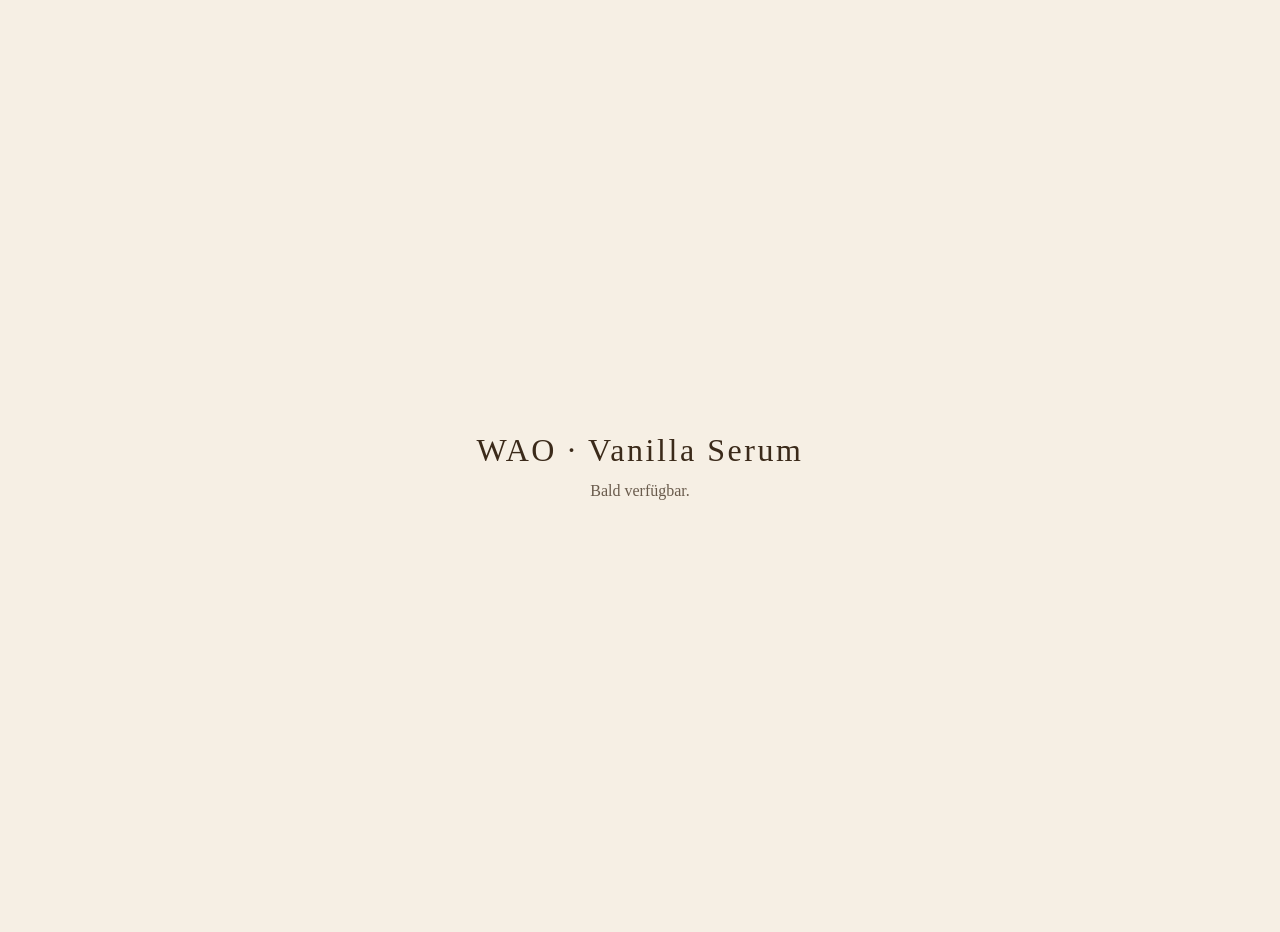
==== public/index.html @ dfeb5ae1 "Add Workers static assets config and placeholder page Co-Authored-By: Claude Opus 5.5 <noreply@anthr" ====
<!doctype html>
<html lang="de">
<head>
<meta charset="utf-8">
<meta name="viewport" content="width=device-width, initial-scale=1">
<title>WAO Vanilla Serum</title>
<style>
  body{margin:0;min-height:100vh;display:grid;place-items:center;background:#f6efe4;color:#3b2a1a;font-family:Georgia,serif;text-align:center;padding:16px}
  h1{font-weight:400;letter-spacing:.08em;margin:0 0 .4em}
  p{margin:0;opacity:.75}
</style>
</head>
<body>
  <main>
    <h1>WAO · Vanilla Serum</h1>
    <p>Bald verfügbar.</p>
  </main>
</body>
</html>
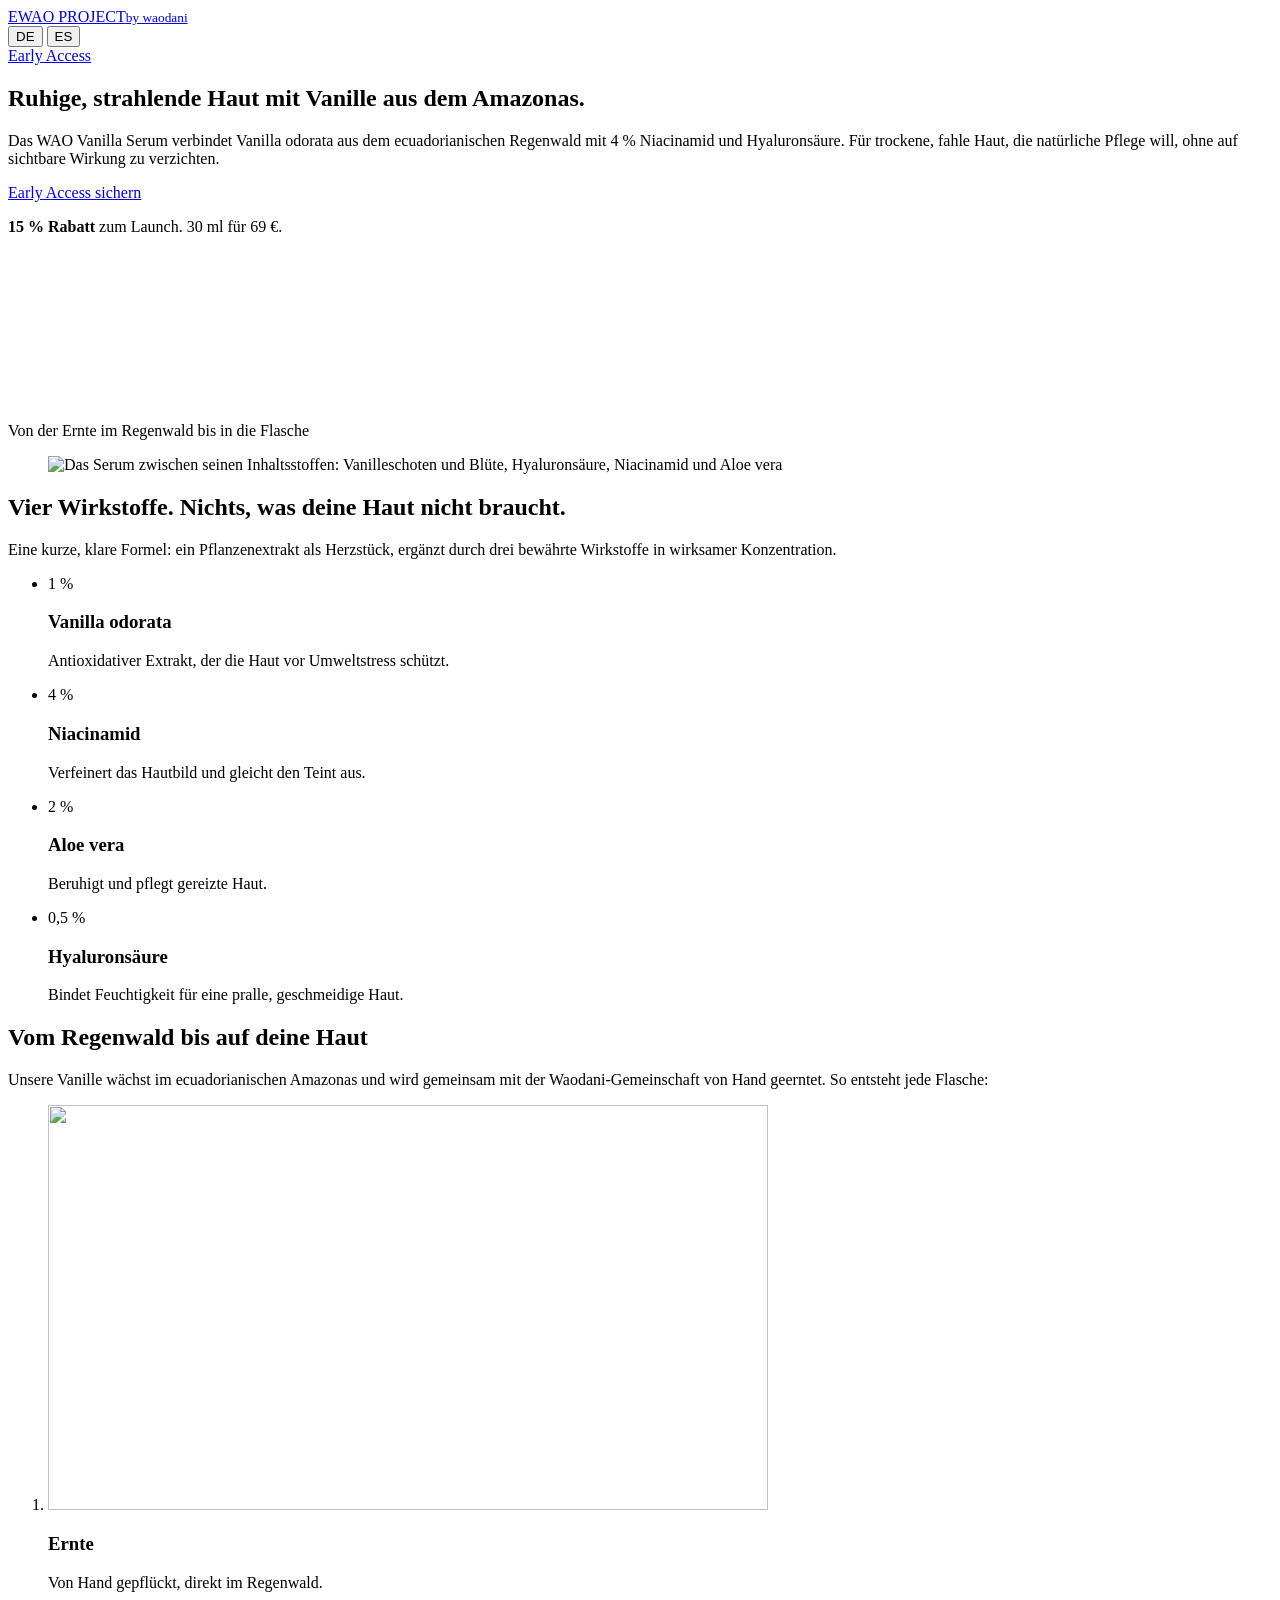
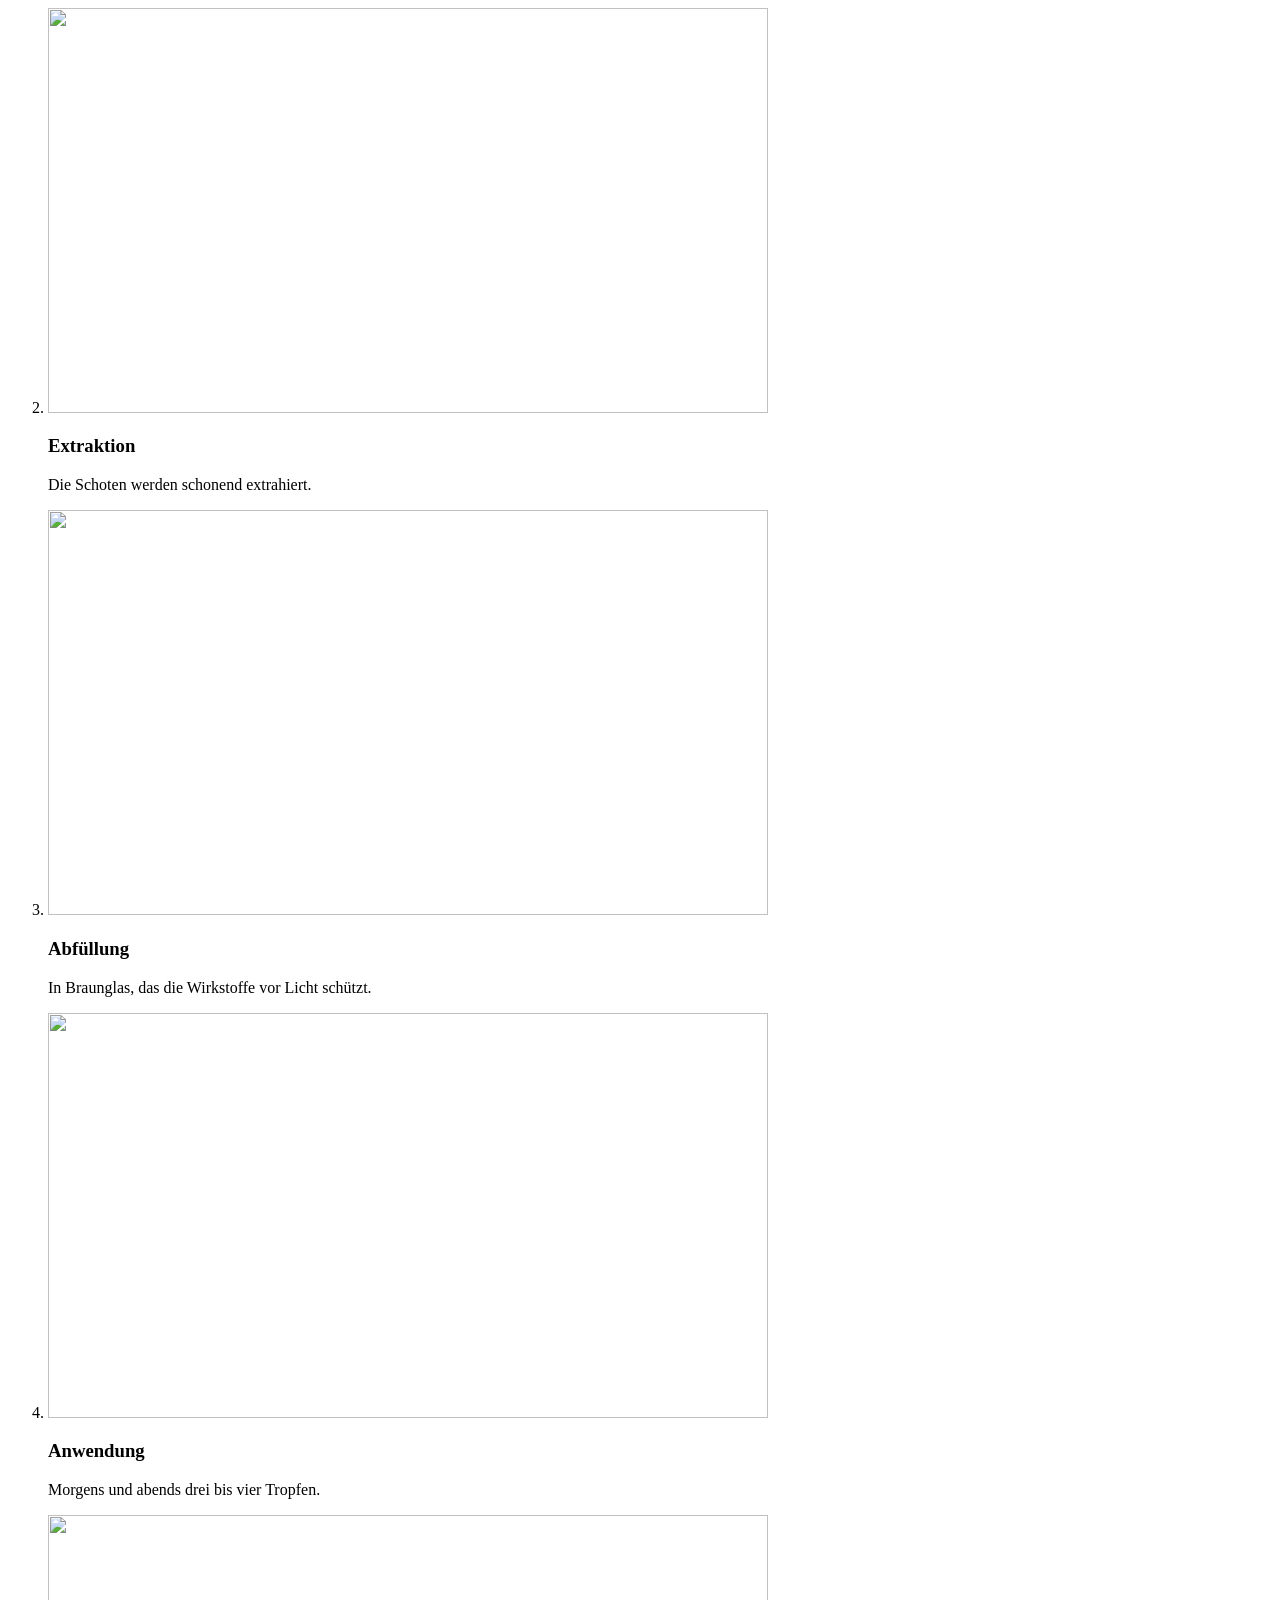
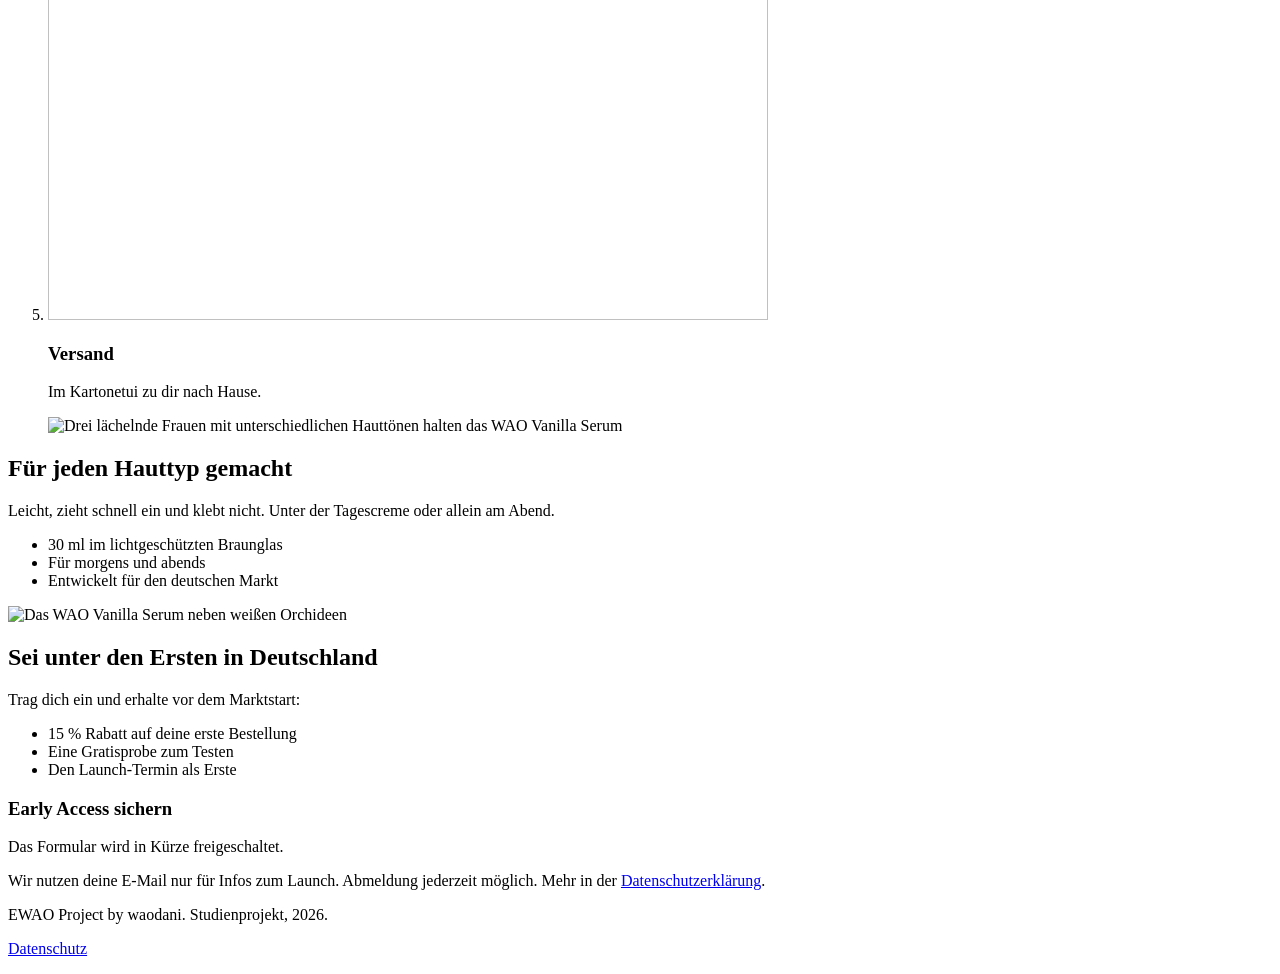
==== commit 40e24298: "Build WAO Vanilla landing page (DE/ES), consent mode, tracking events, thank-you and privacy pages C" ====
--- a/public/index.html
+++ b/public/index.html
@@ -3,17 +3,145 @@
 <head>
 <meta charset="utf-8">
 <meta name="viewport" content="width=device-width, initial-scale=1">
-<title>WAO Vanilla Serum</title>
-<style>
-  body{margin:0;min-height:100vh;display:grid;place-items:center;background:#f6efe4;color:#3b2a1a;font-family:Georgia,serif;text-align:center;padding:16px}
-  h1{font-weight:400;letter-spacing:.08em;margin:0 0 .4em}
-  p{margin:0;opacity:.75}
-</style>
+<script src="/assets/tracking.js"></script>
+<title>WAO Vanilla Serum – EWAO Project</title>
+<meta name="description" content="Gesichtsserum mit Vanilla odorata aus dem ecuadorianischen Amazonas, 4 % Niacinamid, Aloe vera und Hyaluronsäure. Jetzt Early Access mit 15 % Launch-Rabatt sichern.">
+<meta property="og:title" content="WAO Vanilla Serum – EWAO Project">
+<meta property="og:description" content="Ruhige, strahlende Haut mit Vanille aus dem Amazonas.">
+<meta property="og:image" content="https://wao-vanilla-landing.pages.dev/assets/produkt-orchidee-1243.webp">
+<meta property="og:type" content="product">
+<meta name="theme-color" content="#2a1b13">
+<link rel="preconnect" href="https://fonts.googleapis.com">
+<link rel="preconnect" href="https://fonts.gstatic.com" crossorigin>
+<link href="https://fonts.googleapis.com/css2?family=Antonio:wght@300;500&family=Literata:ital,opsz,wght@0,7..72,400;0,7..72,600;1,7..72,400&display=swap" rel="stylesheet">
+<link rel="stylesheet" href="/assets/styles.css">
 </head>
 <body>
-  <main>
-    <h1>WAO · Vanilla Serum</h1>
-    <p>Bald verfügbar.</p>
-  </main>
+
+<header class="site-header">
+  <div class="wrap">
+    <a class="brand" href="/">EWAO PROJECT<small>by waodani</small></a>
+    <div class="header-actions">
+      <div class="lang" role="group" aria-label="Sprache / Idioma">
+        <button type="button" data-lang="de" aria-pressed="true">DE</button>
+        <button type="button" data-lang="es" aria-pressed="false">ES</button>
+      </div>
+      <a class="btn btn--small" href="#early-access" data-cta="header" data-i18n="cta_short">Early Access</a>
+    </div>
+  </div>
+</header>
+
+<main>
+  <section class="hero">
+    <div class="wrap">
+      <div>
+        <h1 data-i18n="hero_title">Ruhige, strahlende Haut mit Vanille aus dem Amazonas.</h1>
+        <p class="hero-lede" data-i18n="hero_lede">Das WAO Vanilla Serum verbindet Vanilla odorata aus dem ecuadorianischen Regenwald mit 4 % Niacinamid und Hyaluronsäure. Für trockene, fahle Haut, die natürliche Pflege will, ohne auf sichtbare Wirkung zu verzichten.</p>
+        <div class="hero-cta">
+          <a class="btn" href="#early-access" data-cta="hero" data-i18n="cta">Early Access sichern</a>
+          <p class="hero-offer" data-i18n-html="hero_offer"><strong>15 % Rabatt</strong> zum Launch. 30 ml für 69 €.</p>
+        </div>
+      </div>
+      <div>
+        <div class="arch">
+          <video autoplay muted loop playsinline preload="metadata" poster="/assets/herkunft-poster.jpg" aria-label="Von der Vanille-Ernte im Regenwald bis zum fertigen Serum">
+            <source src="/assets/herkunft.mp4" type="video/mp4">
+          </video>
+        </div>
+        <p class="arch-caption" data-i18n="hero_caption">Von der Ernte im Regenwald bis in die Flasche</p>
+      </div>
+    </div>
+  </section>
+
+  <section class="formula" id="formel">
+    <div class="wrap">
+      <figure>
+        <img src="/assets/inhaltsstoffe-1264.webp" srcset="/assets/inhaltsstoffe-800.webp 800w, /assets/inhaltsstoffe-1264.webp 1264w" sizes="(max-width: 960px) 100vw, 640px" width="1264" height="832" loading="lazy" alt="Das Serum zwischen seinen Inhaltsstoffen: Vanilleschoten und Blüte, Hyaluronsäure, Niacinamid und Aloe vera">
+      </figure>
+      <div>
+        <h2 data-i18n="formula_title">Vier Wirkstoffe. Nichts, was deine Haut nicht braucht.</h2>
+        <p class="intro" data-i18n="formula_intro">Eine kurze, klare Formel: ein Pflanzenextrakt als Herzstück, ergänzt durch drei bewährte Wirkstoffe in wirksamer Konzentration.</p>
+        <ul class="actives">
+          <li><span class="pct">1 %</span><div><h3>Vanilla odorata</h3><p data-i18n="a1">Antioxidativer Extrakt, der die Haut vor Umweltstress schützt.</p></div></li>
+          <li><span class="pct">4 %</span><div><h3 data-i18n="a2_name">Niacinamid</h3><p data-i18n="a2">Verfeinert das Hautbild und gleicht den Teint aus.</p></div></li>
+          <li><span class="pct">2 %</span><div><h3 data-i18n="a3_name">Aloe vera</h3><p data-i18n="a3">Beruhigt und pflegt gereizte Haut.</p></div></li>
+          <li><span class="pct">0,5 %</span><div><h3 data-i18n="a4_name">Hyaluronsäure</h3><p data-i18n="a4">Bindet Feuchtigkeit für eine pralle, geschmeidige Haut.</p></div></li>
+        </ul>
+      </div>
+    </div>
+  </section>
+
+  <section class="origin" id="herkunft">
+    <div class="wrap">
+      <div class="origin-head">
+        <h2 data-i18n="origin_title">Vom Regenwald bis auf deine Haut</h2>
+        <p data-i18n="origin_intro">Unsere Vanille wächst im ecuadorianischen Amazonas und wird gemeinsam mit der Waodani-Gemeinschaft von Hand geerntet. So entsteht jede Flasche:</p>
+      </div>
+      <ol class="steps">
+        <li><img src="/assets/schritt-1.webp" width="720" height="405" loading="lazy" alt="" ><h3 data-i18n="s1_t">Ernte</h3><p data-i18n="s1">Von Hand gepflückt, direkt im Regenwald.</p></li>
+        <li><img src="/assets/schritt-2.webp" width="720" height="405" loading="lazy" alt=""><h3 data-i18n="s2_t">Extraktion</h3><p data-i18n="s2">Die Schoten werden schonend extrahiert.</p></li>
+        <li><img src="/assets/schritt-3.webp" width="720" height="405" loading="lazy" alt=""><h3 data-i18n="s3_t">Abfüllung</h3><p data-i18n="s3">In Braunglas, das die Wirkstoffe vor Licht schützt.</p></li>
+        <li><img src="/assets/schritt-4.webp" width="720" height="405" loading="lazy" alt=""><h3 data-i18n="s4_t">Anwendung</h3><p data-i18n="s4">Morgens und abends drei bis vier Tropfen.</p></li>
+        <li><img src="/assets/schritt-5.webp" width="720" height="405" loading="lazy" alt=""><h3 data-i18n="s5_t">Versand</h3><p data-i18n="s5">Im Kartonetui zu dir nach Hause.</p></li>
+      </ol>
+    </div>
+  </section>
+
+  <section class="people">
+    <div class="grid">
+      <figure>
+        <img src="/assets/anwenderinnen-1264.webp" srcset="/assets/anwenderinnen-800.webp 800w, /assets/anwenderinnen-1264.webp 1264w" sizes="(max-width: 960px) 100vw, 65vw" width="1264" height="832" loading="lazy" alt="Drei lächelnde Frauen mit unterschiedlichen Hauttönen halten das WAO Vanilla Serum">
+      </figure>
+      <div class="text">
+        <h2 data-i18n="people_title">Für jeden Hauttyp gemacht</h2>
+        <p data-i18n="people_body">Leicht, zieht schnell ein und klebt nicht. Unter der Tagescreme oder allein am Abend.</p>
+        <ul class="facts">
+          <li data-i18n="f1">30 ml im lichtgeschützten Braunglas</li>
+          <li data-i18n="f2">Für morgens und abends</li>
+          <li data-i18n="f3">Entwickelt für den deutschen Markt</li>
+        </ul>
+      </div>
+    </div>
+  </section>
+
+  <section class="lead" id="early-access">
+    <div class="wrap">
+      <div class="pitch">
+        <img src="/assets/produkt-orchidee-1243.webp" srcset="/assets/produkt-orchidee-800.webp 800w, /assets/produkt-orchidee-1243.webp 1243w" sizes="(max-width: 960px) 100vw, 560px" width="1243" height="848" loading="lazy" alt="Das WAO Vanilla Serum neben weißen Orchideen">
+        <h2 data-i18n="lead_title">Sei unter den Ersten in Deutschland</h2>
+        <p data-i18n="lead_body">Trag dich ein und erhalte vor dem Marktstart:</p>
+        <ul class="perks">
+          <li data-i18n="p1">15 % Rabatt auf deine erste Bestellung</li>
+          <li data-i18n="p2">Eine Gratisprobe zum Testen</li>
+          <li data-i18n="p3">Den Launch-Termin als Erste</li>
+        </ul>
+      </div>
+      <div class="form-card">
+        <h3 data-i18n="form_title">Early Access sichern</h3>
+        <div id="fillout-slot">
+          <p class="form-placeholder" data-i18n="form_placeholder">Das Formular wird in Kürze freigeschaltet.</p>
+        </div>
+        <p class="privacy-note" data-i18n-html="privacy_note">Wir nutzen deine E-Mail nur für Infos zum Launch. Abmeldung jederzeit möglich. Mehr in der <a href="/datenschutz">Datenschutzerklärung</a>.</p>
+      </div>
+    </div>
+  </section>
+</main>
+
+<footer class="site-footer">
+  <div class="wrap">
+    <p data-i18n="footer">EWAO Project by waodani. Studienprojekt, 2026.</p>
+    <p><a href="/datenschutz" data-i18n="privacy_link">Datenschutz</a></p>
+  </div>
+</footer>
+
+<div class="consent" id="consent" hidden role="dialog" aria-live="polite" aria-label="Cookie-Einstellungen">
+  <p data-i18n="consent_text">Wir verwenden Cookies für Statistik (Google Analytics) und Marketing (Meta). Du entscheidest, ob wir sie setzen dürfen.</p>
+  <div class="actions">
+    <button class="btn btn--small" type="button" data-consent="granted" data-i18n="consent_yes">Alle akzeptieren</button>
+    <button class="btn btn--small btn--ghost" type="button" data-consent="denied" data-i18n="consent_no">Nur notwendige</button>
+  </div>
+</div>
+
+<script src="/assets/site.js" defer></script>
 </body>
 </html>
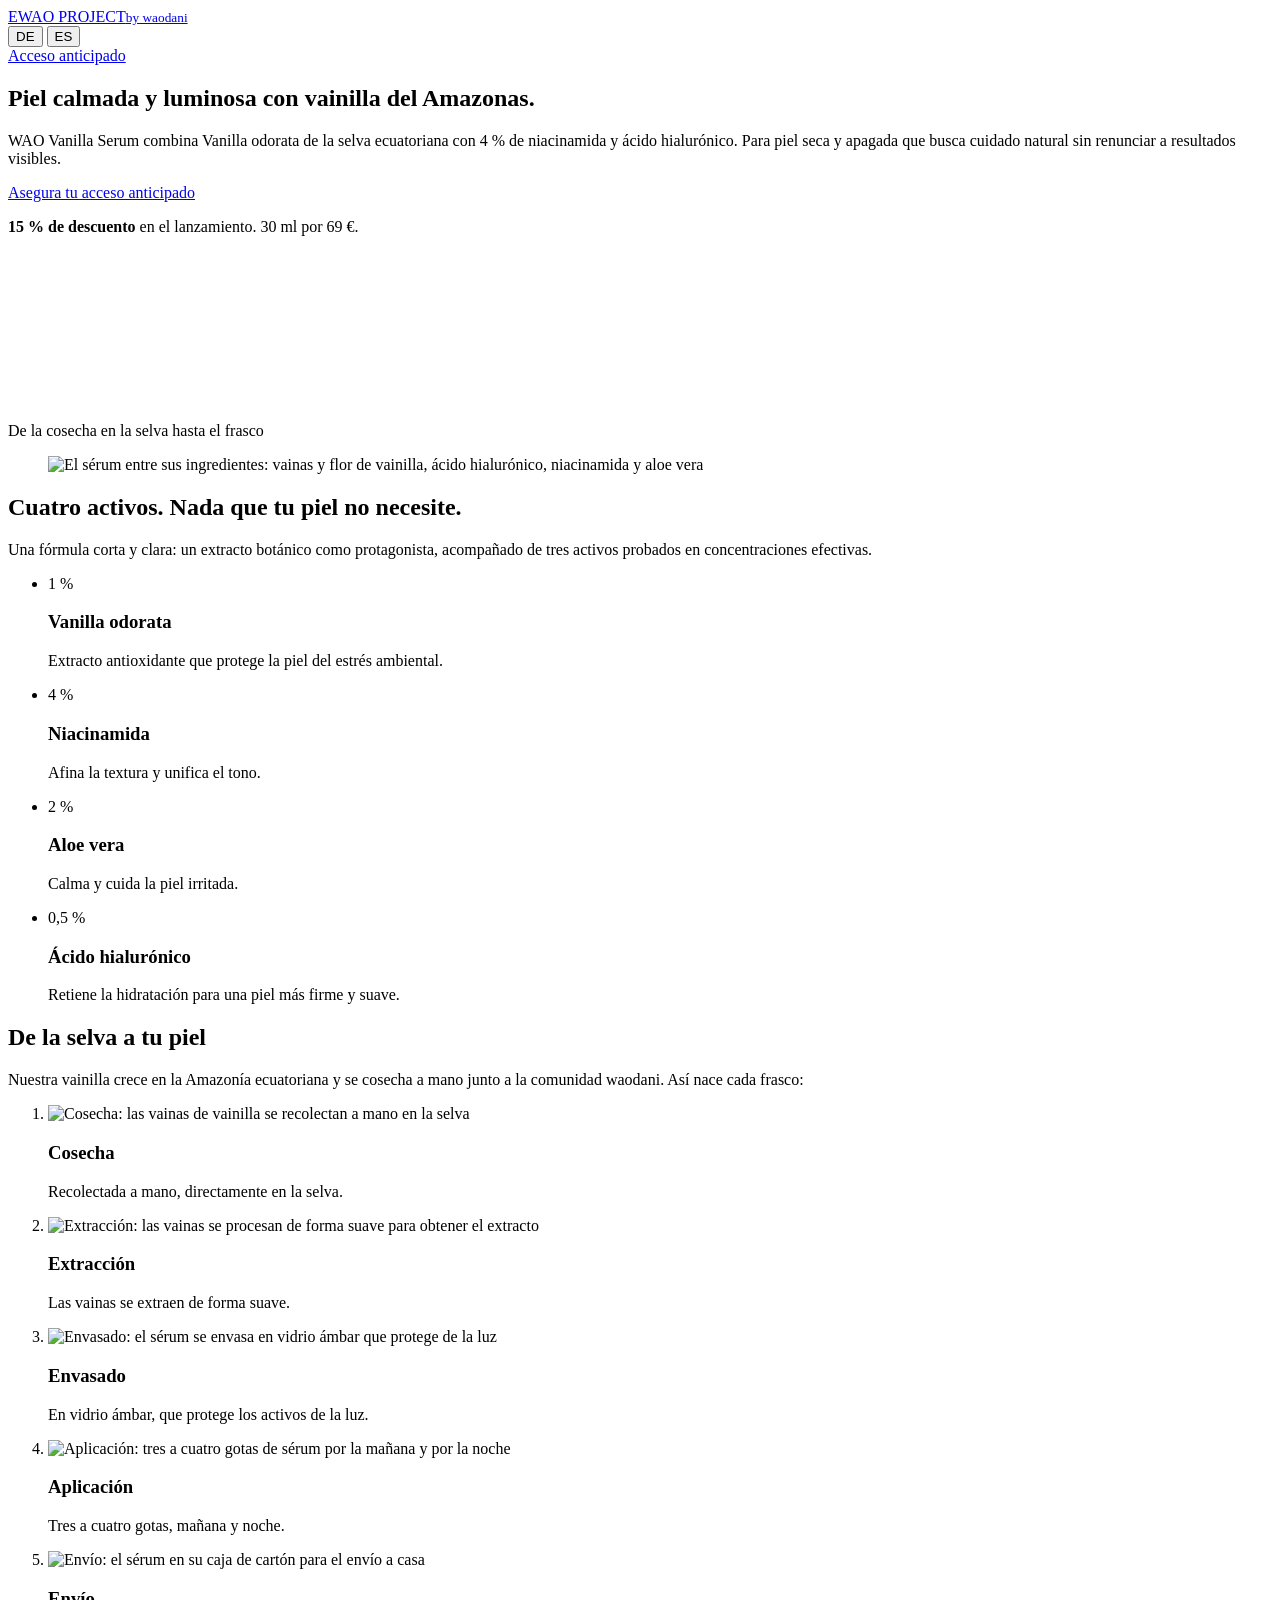
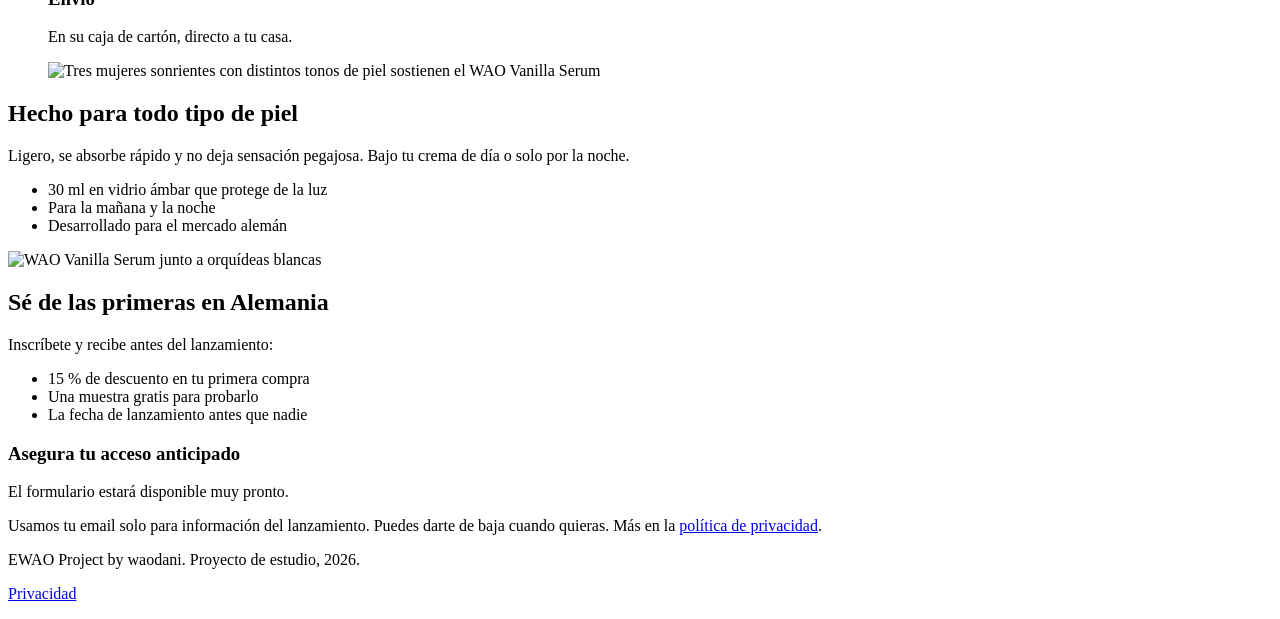
==== commit b5c8784b: "Add files via upload" ====
--- a/public/index.html
+++ b/public/index.html
@@ -1,15 +1,91 @@
 <!doctype html>
-<html lang="de">
+<html lang="es" data-static-lang="es">
 <head>
 <meta charset="utf-8">
 <meta name="viewport" content="width=device-width, initial-scale=1">
 <script src="/assets/tracking.js"></script>
-<title>WAO Vanilla Serum – EWAO Project</title>
-<meta name="description" content="Gesichtsserum mit Vanilla odorata aus dem ecuadorianischen Amazonas, 4 % Niacinamid, Aloe vera und Hyaluronsäure. Jetzt Early Access mit 15 % Launch-Rabatt sichern.">
-<meta property="og:title" content="WAO Vanilla Serum – EWAO Project">
-<meta property="og:description" content="Ruhige, strahlende Haut mit Vanille aus dem Amazonas.">
+<title>Sérum de vainilla con 4 % de niacinamida | WAO Vanilla Serum</title>
+<meta name="description" content="Sérum facial con vainilla de la Amazonía, 4 % de niacinamida, aloe vera y ácido hialurónico. Asegura tu acceso anticipado con 15 % de descuento.">
+<link rel="canonical" href="https://wao-vanilla-landing.pages.dev/es/">
+<link rel="alternate" hreflang="de-DE" href="https://wao-vanilla-landing.pages.dev/">
+<link rel="alternate" hreflang="es" href="https://wao-vanilla-landing.pages.dev/es/">
+<link rel="alternate" hreflang="x-default" href="https://wao-vanilla-landing.pages.dev/">
+<meta property="og:title" content="Sérum de vainilla con 4 % de niacinamida | WAO Vanilla Serum">
+<meta property="og:description" content="Piel calmada y luminosa con vainilla del Amazonas.">
 <meta property="og:image" content="https://wao-vanilla-landing.pages.dev/assets/produkt-orchidee-1243.webp">
+<meta property="og:image:alt" content="WAO Vanilla Serum junto a orquídeas blancas">
+<meta property="og:url" content="https://wao-vanilla-landing.pages.dev/es/">
 <meta property="og:type" content="product">
+<meta property="og:locale" content="es_ES">
+<meta property="og:locale:alternate" content="de_DE">
+<meta name="twitter:card" content="summary_large_image">
+<meta name="twitter:title" content="Sérum de vainilla con 4 % de niacinamida | WAO Vanilla Serum">
+<meta name="twitter:description" content="Piel calmada y luminosa con vainilla del Amazonas.">
+<meta name="twitter:image" content="https://wao-vanilla-landing.pages.dev/assets/produkt-orchidee-1243.webp">
+<script type="application/ld+json">
+{
+  "@context": "https://schema.org",
+  "@type": "Product",
+  "name": "WAO Vanilla Serum",
+  "description": "Sérum facial con vainilla de la Amazonía, 4 % de niacinamida, aloe vera y ácido hialurónico. Asegura tu acceso anticipado con 15 % de descuento.",
+  "image": [
+    "https://wao-vanilla-landing.pages.dev/assets/produkt-orchidee-1243.webp",
+    "https://wao-vanilla-landing.pages.dev/assets/produkt-pipette-1431.webp"
+  ],
+  "brand": {
+    "@type": "Brand",
+    "name": "EWAO Project by waodani"
+  },
+  "size": "30 ml",
+  "inLanguage": "es",
+  "offers": {
+    "@type": "Offer",
+    "url": "https://wao-vanilla-landing.pages.dev/es/",
+    "priceCurrency": "EUR",
+    "price": "69.00",
+    "availability": "https://schema.org/PreOrder",
+    "eligibleRegion": {
+      "@type": "Country",
+      "name": "DE"
+    }
+  }
+}
+</script>
+<meta property="og:locale" content="de_DE">
+<meta property="og:locale:alternate" content="es_ES">
+<meta name="twitter:card" content="summary_large_image">
+<meta name="twitter:title" content="Vanille Gesichtsserum mit 4 % Niacinamid | WAO Vanilla Serum">
+<meta name="twitter:description" content="Ruhige, strahlende Haut mit Vanille aus dem Amazonas.">
+<meta name="twitter:image" content="https://wao-vanilla-landing.pages.dev/assets/produkt-orchidee-1243.webp">
+<script type="application/ld+json">
+{
+  "@context": "https://schema.org",
+  "@type": "Product",
+  "name": "WAO Vanilla Serum",
+  "description": "Gesichtsserum mit Vanille aus dem Amazonas, 4 % Niacinamid, Aloe vera und Hyaluronsäure. Jetzt Early Access mit 15 % Launch-Rabatt sichern.",
+  "image": [
+    "https://wao-vanilla-landing.pages.dev/assets/produkt-orchidee-1243.webp",
+    "https://wao-vanilla-landing.pages.dev/assets/produkt-pipette-1431.webp"
+  ],
+  "brand": {
+    "@type": "Brand",
+    "name": "EWAO Project by waodani"
+  },
+  "size": "30 ml",
+  "inLanguage": "de-DE",
+  "offers": {
+    "@type": "Offer",
+    "url": "https://wao-vanilla-landing.pages.dev/",
+    "priceCurrency": "EUR",
+    "price": "69.00",
+    "availability": "https://schema.org/PreOrder",
+    "eligibleRegion": {
+      "@type": "Country",
+      "name": "DE"
+    }
+  }
+}
+</script>
 <meta name="theme-color" content="#2a1b13">
 <link rel="preconnect" href="https://fonts.googleapis.com">
 <link rel="preconnect" href="https://fonts.gstatic.com" crossorigin>
@@ -17,16 +93,17 @@
 <link rel="stylesheet" href="/assets/styles.css">
 </head>
 <body>
+<noscript><iframe src="https://www.googletagmanager.com/ns.html?id=GTM-PHZ5CNPD" height="0" width="0" style="display:none;visibility:hidden"></iframe></noscript>
 
 <header class="site-header">
   <div class="wrap">
-    <a class="brand" href="/">EWAO PROJECT<small>by waodani</small></a>
+    <a class="brand" href="/es/">EWAO PROJECT<small>by waodani</small></a>
     <div class="header-actions">
-      <div class="lang" role="group" aria-label="Sprache / Idioma">
-        <button type="button" data-lang="de" aria-pressed="true">DE</button>
-        <button type="button" data-lang="es" aria-pressed="false">ES</button>
-      </div>
-      <a class="btn btn--small" href="#early-access" data-cta="header" data-i18n="cta_short">Early Access</a>
+      <div class="lang" role="group" aria-label="Idioma / Sprache">
+        <button type="button" data-lang="de" aria-pressed="false">DE</button>
+        <button type="button" data-lang="es" aria-pressed="true">ES</button>
+      </div>
+      <a class="btn btn--small" href="#early-access" data-cta="header" data-i18n="cta_short">Acceso anticipado</a>
     </div>
   </div>
 </header>
@@ -35,20 +112,20 @@
   <section class="hero">
     <div class="wrap">
       <div>
-        <h1 data-i18n="hero_title">Ruhige, strahlende Haut mit Vanille aus dem Amazonas.</h1>
-        <p class="hero-lede" data-i18n="hero_lede">Das WAO Vanilla Serum verbindet Vanilla odorata aus dem ecuadorianischen Regenwald mit 4 % Niacinamid und Hyaluronsäure. Für trockene, fahle Haut, die natürliche Pflege will, ohne auf sichtbare Wirkung zu verzichten.</p>
+        <h1 data-i18n="hero_title">Piel calmada y luminosa con vainilla del Amazonas.</h1>
+        <p class="hero-lede" data-i18n="hero_lede">WAO Vanilla Serum combina Vanilla odorata de la selva ecuatoriana con 4 % de niacinamida y ácido hialurónico. Para piel seca y apagada que busca cuidado natural sin renunciar a resultados visibles.</p>
         <div class="hero-cta">
-          <a class="btn" href="#early-access" data-cta="hero" data-i18n="cta">Early Access sichern</a>
-          <p class="hero-offer" data-i18n-html="hero_offer"><strong>15 % Rabatt</strong> zum Launch. 30 ml für 69 €.</p>
+          <a class="btn" href="#early-access" data-cta="hero" data-i18n="cta">Asegura tu acceso anticipado</a>
+          <p class="hero-offer" data-i18n-html="hero_offer"><strong>15 % de descuento</strong> en el lanzamiento. 30 ml por 69 €.</p>
         </div>
       </div>
       <div>
         <div class="arch">
-          <video autoplay muted loop playsinline preload="metadata" poster="/assets/herkunft-poster.jpg" aria-label="Von der Vanille-Ernte im Regenwald bis zum fertigen Serum">
+          <video autoplay muted loop playsinline preload="metadata" poster="/assets/herkunft-poster.jpg" aria-label="De la cosecha de vainilla en la selva hasta el sérum terminado">
             <source src="/assets/herkunft.mp4" type="video/mp4">
           </video>
         </div>
-        <p class="arch-caption" data-i18n="hero_caption">Von der Ernte im Regenwald bis in die Flasche</p>
+        <p class="arch-caption" data-i18n="hero_caption">De la cosecha en la selva hasta el frasco</p>
       </div>
     </div>
   </section>
@@ -56,16 +133,16 @@
   <section class="formula" id="formel">
     <div class="wrap">
       <figure>
-        <img src="/assets/inhaltsstoffe-1264.webp" srcset="/assets/inhaltsstoffe-800.webp 800w, /assets/inhaltsstoffe-1264.webp 1264w" sizes="(max-width: 960px) 100vw, 640px" width="1264" height="832" loading="lazy" alt="Das Serum zwischen seinen Inhaltsstoffen: Vanilleschoten und Blüte, Hyaluronsäure, Niacinamid und Aloe vera">
+        <img src="/assets/inhaltsstoffe-1264.webp" srcset="/assets/inhaltsstoffe-800.webp 800w, /assets/inhaltsstoffe-1264.webp 1264w" sizes="(max-width: 960px) 100vw, 640px" width="1264" height="832" loading="lazy" alt="El sérum entre sus ingredientes: vainas y flor de vainilla, ácido hialurónico, niacinamida y aloe vera">
       </figure>
       <div>
-        <h2 data-i18n="formula_title">Vier Wirkstoffe. Nichts, was deine Haut nicht braucht.</h2>
-        <p class="intro" data-i18n="formula_intro">Eine kurze, klare Formel: ein Pflanzenextrakt als Herzstück, ergänzt durch drei bewährte Wirkstoffe in wirksamer Konzentration.</p>
+        <h2 data-i18n="formula_title">Cuatro activos. Nada que tu piel no necesite.</h2>
+        <p class="intro" data-i18n="formula_intro">Una fórmula corta y clara: un extracto botánico como protagonista, acompañado de tres activos probados en concentraciones efectivas.</p>
         <ul class="actives">
-          <li><span class="pct">1 %</span><div><h3>Vanilla odorata</h3><p data-i18n="a1">Antioxidativer Extrakt, der die Haut vor Umweltstress schützt.</p></div></li>
-          <li><span class="pct">4 %</span><div><h3 data-i18n="a2_name">Niacinamid</h3><p data-i18n="a2">Verfeinert das Hautbild und gleicht den Teint aus.</p></div></li>
-          <li><span class="pct">2 %</span><div><h3 data-i18n="a3_name">Aloe vera</h3><p data-i18n="a3">Beruhigt und pflegt gereizte Haut.</p></div></li>
-          <li><span class="pct">0,5 %</span><div><h3 data-i18n="a4_name">Hyaluronsäure</h3><p data-i18n="a4">Bindet Feuchtigkeit für eine pralle, geschmeidige Haut.</p></div></li>
+          <li><span class="pct">1 %</span><div><h3>Vanilla odorata</h3><p data-i18n="a1">Extracto antioxidante que protege la piel del estrés ambiental.</p></div></li>
+          <li><span class="pct">4 %</span><div><h3 data-i18n="a2_name">Niacinamida</h3><p data-i18n="a2">Afina la textura y unifica el tono.</p></div></li>
+          <li><span class="pct">2 %</span><div><h3 data-i18n="a3_name">Aloe vera</h3><p data-i18n="a3">Calma y cuida la piel irritada.</p></div></li>
+          <li><span class="pct">0,5 %</span><div><h3 data-i18n="a4_name">Ácido hialurónico</h3><p data-i18n="a4">Retiene la hidratación para una piel más firme y suave.</p></div></li>
         </ul>
       </div>
     </div>
@@ -74,15 +151,15 @@
   <section class="origin" id="herkunft">
     <div class="wrap">
       <div class="origin-head">
-        <h2 data-i18n="origin_title">Vom Regenwald bis auf deine Haut</h2>
-        <p data-i18n="origin_intro">Unsere Vanille wächst im ecuadorianischen Amazonas und wird gemeinsam mit der Waodani-Gemeinschaft von Hand geerntet. So entsteht jede Flasche:</p>
+        <h2 data-i18n="origin_title">De la selva a tu piel</h2>
+        <p data-i18n="origin_intro">Nuestra vainilla crece en la Amazonía ecuatoriana y se cosecha a mano junto a la comunidad waodani. Así nace cada frasco:</p>
       </div>
       <ol class="steps">
-        <li><img src="/assets/schritt-1.webp" width="720" height="405" loading="lazy" alt="" ><h3 data-i18n="s1_t">Ernte</h3><p data-i18n="s1">Von Hand gepflückt, direkt im Regenwald.</p></li>
-        <li><img src="/assets/schritt-2.webp" width="720" height="405" loading="lazy" alt=""><h3 data-i18n="s2_t">Extraktion</h3><p data-i18n="s2">Die Schoten werden schonend extrahiert.</p></li>
-        <li><img src="/assets/schritt-3.webp" width="720" height="405" loading="lazy" alt=""><h3 data-i18n="s3_t">Abfüllung</h3><p data-i18n="s3">In Braunglas, das die Wirkstoffe vor Licht schützt.</p></li>
-        <li><img src="/assets/schritt-4.webp" width="720" height="405" loading="lazy" alt=""><h3 data-i18n="s4_t">Anwendung</h3><p data-i18n="s4">Morgens und abends drei bis vier Tropfen.</p></li>
-        <li><img src="/assets/schritt-5.webp" width="720" height="405" loading="lazy" alt=""><h3 data-i18n="s5_t">Versand</h3><p data-i18n="s5">Im Kartonetui zu dir nach Hause.</p></li>
+        <li><img src="/assets/schritt-1.webp" width="720" height="405" loading="lazy" alt="Cosecha: las vainas de vainilla se recolectan a mano en la selva"><h3 data-i18n="s1_t">Cosecha</h3><p data-i18n="s1">Recolectada a mano, directamente en la selva.</p></li>
+        <li><img src="/assets/schritt-2.webp" width="720" height="405" loading="lazy" alt="Extracción: las vainas se procesan de forma suave para obtener el extracto"><h3 data-i18n="s2_t">Extracción</h3><p data-i18n="s2">Las vainas se extraen de forma suave.</p></li>
+        <li><img src="/assets/schritt-3.webp" width="720" height="405" loading="lazy" alt="Envasado: el sérum se envasa en vidrio ámbar que protege de la luz"><h3 data-i18n="s3_t">Envasado</h3><p data-i18n="s3">En vidrio ámbar, que protege los activos de la luz.</p></li>
+        <li><img src="/assets/schritt-4.webp" width="720" height="405" loading="lazy" alt="Aplicación: tres a cuatro gotas de sérum por la mañana y por la noche"><h3 data-i18n="s4_t">Aplicación</h3><p data-i18n="s4">Tres a cuatro gotas, mañana y noche.</p></li>
+        <li><img src="/assets/schritt-5.webp" width="720" height="405" loading="lazy" alt="Envío: el sérum en su caja de cartón para el envío a casa"><h3 data-i18n="s5_t">Envío</h3><p data-i18n="s5">En su caja de cartón, directo a tu casa.</p></li>
       </ol>
     </div>
   </section>
@@ -90,15 +167,15 @@
   <section class="people">
     <div class="grid">
       <figure>
-        <img src="/assets/anwenderinnen-1264.webp" srcset="/assets/anwenderinnen-800.webp 800w, /assets/anwenderinnen-1264.webp 1264w" sizes="(max-width: 960px) 100vw, 65vw" width="1264" height="832" loading="lazy" alt="Drei lächelnde Frauen mit unterschiedlichen Hauttönen halten das WAO Vanilla Serum">
+        <img src="/assets/anwenderinnen-1264.webp" srcset="/assets/anwenderinnen-800.webp 800w, /assets/anwenderinnen-1264.webp 1264w" sizes="(max-width: 960px) 100vw, 65vw" width="1264" height="832" loading="lazy" alt="Tres mujeres sonrientes con distintos tonos de piel sostienen el WAO Vanilla Serum">
       </figure>
       <div class="text">
-        <h2 data-i18n="people_title">Für jeden Hauttyp gemacht</h2>
-        <p data-i18n="people_body">Leicht, zieht schnell ein und klebt nicht. Unter der Tagescreme oder allein am Abend.</p>
+        <h2 data-i18n="people_title">Hecho para todo tipo de piel</h2>
+        <p data-i18n="people_body">Ligero, se absorbe rápido y no deja sensación pegajosa. Bajo tu crema de día o solo por la noche.</p>
         <ul class="facts">
-          <li data-i18n="f1">30 ml im lichtgeschützten Braunglas</li>
-          <li data-i18n="f2">Für morgens und abends</li>
-          <li data-i18n="f3">Entwickelt für den deutschen Markt</li>
+          <li data-i18n="f1">30 ml en vidrio ámbar que protege de la luz</li>
+          <li data-i18n="f2">Para la mañana y la noche</li>
+          <li data-i18n="f3">Desarrollado para el mercado alemán</li>
         </ul>
       </div>
     </div>
@@ -107,21 +184,21 @@
   <section class="lead" id="early-access">
     <div class="wrap">
       <div class="pitch">
-        <img src="/assets/produkt-orchidee-1243.webp" srcset="/assets/produkt-orchidee-800.webp 800w, /assets/produkt-orchidee-1243.webp 1243w" sizes="(max-width: 960px) 100vw, 560px" width="1243" height="848" loading="lazy" alt="Das WAO Vanilla Serum neben weißen Orchideen">
-        <h2 data-i18n="lead_title">Sei unter den Ersten in Deutschland</h2>
-        <p data-i18n="lead_body">Trag dich ein und erhalte vor dem Marktstart:</p>
+        <img src="/assets/produkt-orchidee-1243.webp" srcset="/assets/produkt-orchidee-800.webp 800w, /assets/produkt-orchidee-1243.webp 1243w" sizes="(max-width: 960px) 100vw, 560px" width="1243" height="848" loading="lazy" alt="WAO Vanilla Serum junto a orquídeas blancas">
+        <h2 data-i18n="lead_title">Sé de las primeras en Alemania</h2>
+        <p data-i18n="lead_body">Inscríbete y recibe antes del lanzamiento:</p>
         <ul class="perks">
-          <li data-i18n="p1">15 % Rabatt auf deine erste Bestellung</li>
-          <li data-i18n="p2">Eine Gratisprobe zum Testen</li>
-          <li data-i18n="p3">Den Launch-Termin als Erste</li>
+          <li data-i18n="p1">15 % de descuento en tu primera compra</li>
+          <li data-i18n="p2">Una muestra gratis para probarlo</li>
+          <li data-i18n="p3">La fecha de lanzamiento antes que nadie</li>
         </ul>
       </div>
       <div class="form-card">
-        <h3 data-i18n="form_title">Early Access sichern</h3>
+        <h3 data-i18n="form_title">Asegura tu acceso anticipado</h3>
         <div id="fillout-slot">
-          <p class="form-placeholder" data-i18n="form_placeholder">Das Formular wird in Kürze freigeschaltet.</p>
+          <p class="form-placeholder" data-i18n="form_placeholder">El formulario estará disponible muy pronto.</p>
         </div>
-        <p class="privacy-note" data-i18n-html="privacy_note">Wir nutzen deine E-Mail nur für Infos zum Launch. Abmeldung jederzeit möglich. Mehr in der <a href="/datenschutz">Datenschutzerklärung</a>.</p>
+        <p class="privacy-note" data-i18n-html="privacy_note">Usamos tu email solo para información del lanzamiento. Puedes darte de baja cuando quieras. Más en la <a href="/datenschutz">política de privacidad</a>.</p>
       </div>
     </div>
   </section>
@@ -129,16 +206,16 @@
 
 <footer class="site-footer">
   <div class="wrap">
-    <p data-i18n="footer">EWAO Project by waodani. Studienprojekt, 2026.</p>
-    <p><a href="/datenschutz" data-i18n="privacy_link">Datenschutz</a></p>
+    <p data-i18n="footer">EWAO Project by waodani. Proyecto de estudio, 2026.</p>
+    <p><a href="/datenschutz" data-i18n="privacy_link">Privacidad</a></p>
   </div>
 </footer>
 
-<div class="consent" id="consent" hidden role="dialog" aria-live="polite" aria-label="Cookie-Einstellungen">
-  <p data-i18n="consent_text">Wir verwenden Cookies für Statistik (Google Analytics) und Marketing (Meta). Du entscheidest, ob wir sie setzen dürfen.</p>
+<div class="consent" id="consent" hidden role="dialog" aria-live="polite" aria-label="Configuración de cookies">
+  <p data-i18n="consent_text">Usamos cookies de estadística (Google Analytics) y marketing (Meta). Tú decides si podemos usarlas.</p>
   <div class="actions">
-    <button class="btn btn--small" type="button" data-consent="granted" data-i18n="consent_yes">Alle akzeptieren</button>
-    <button class="btn btn--small btn--ghost" type="button" data-consent="denied" data-i18n="consent_no">Nur notwendige</button>
+    <button class="btn btn--small" type="button" data-consent="granted" data-i18n="consent_yes">Aceptar todas</button>
+    <button class="btn btn--small btn--ghost" type="button" data-consent="denied" data-i18n="consent_no">Solo necesarias</button>
   </div>
 </div>
 
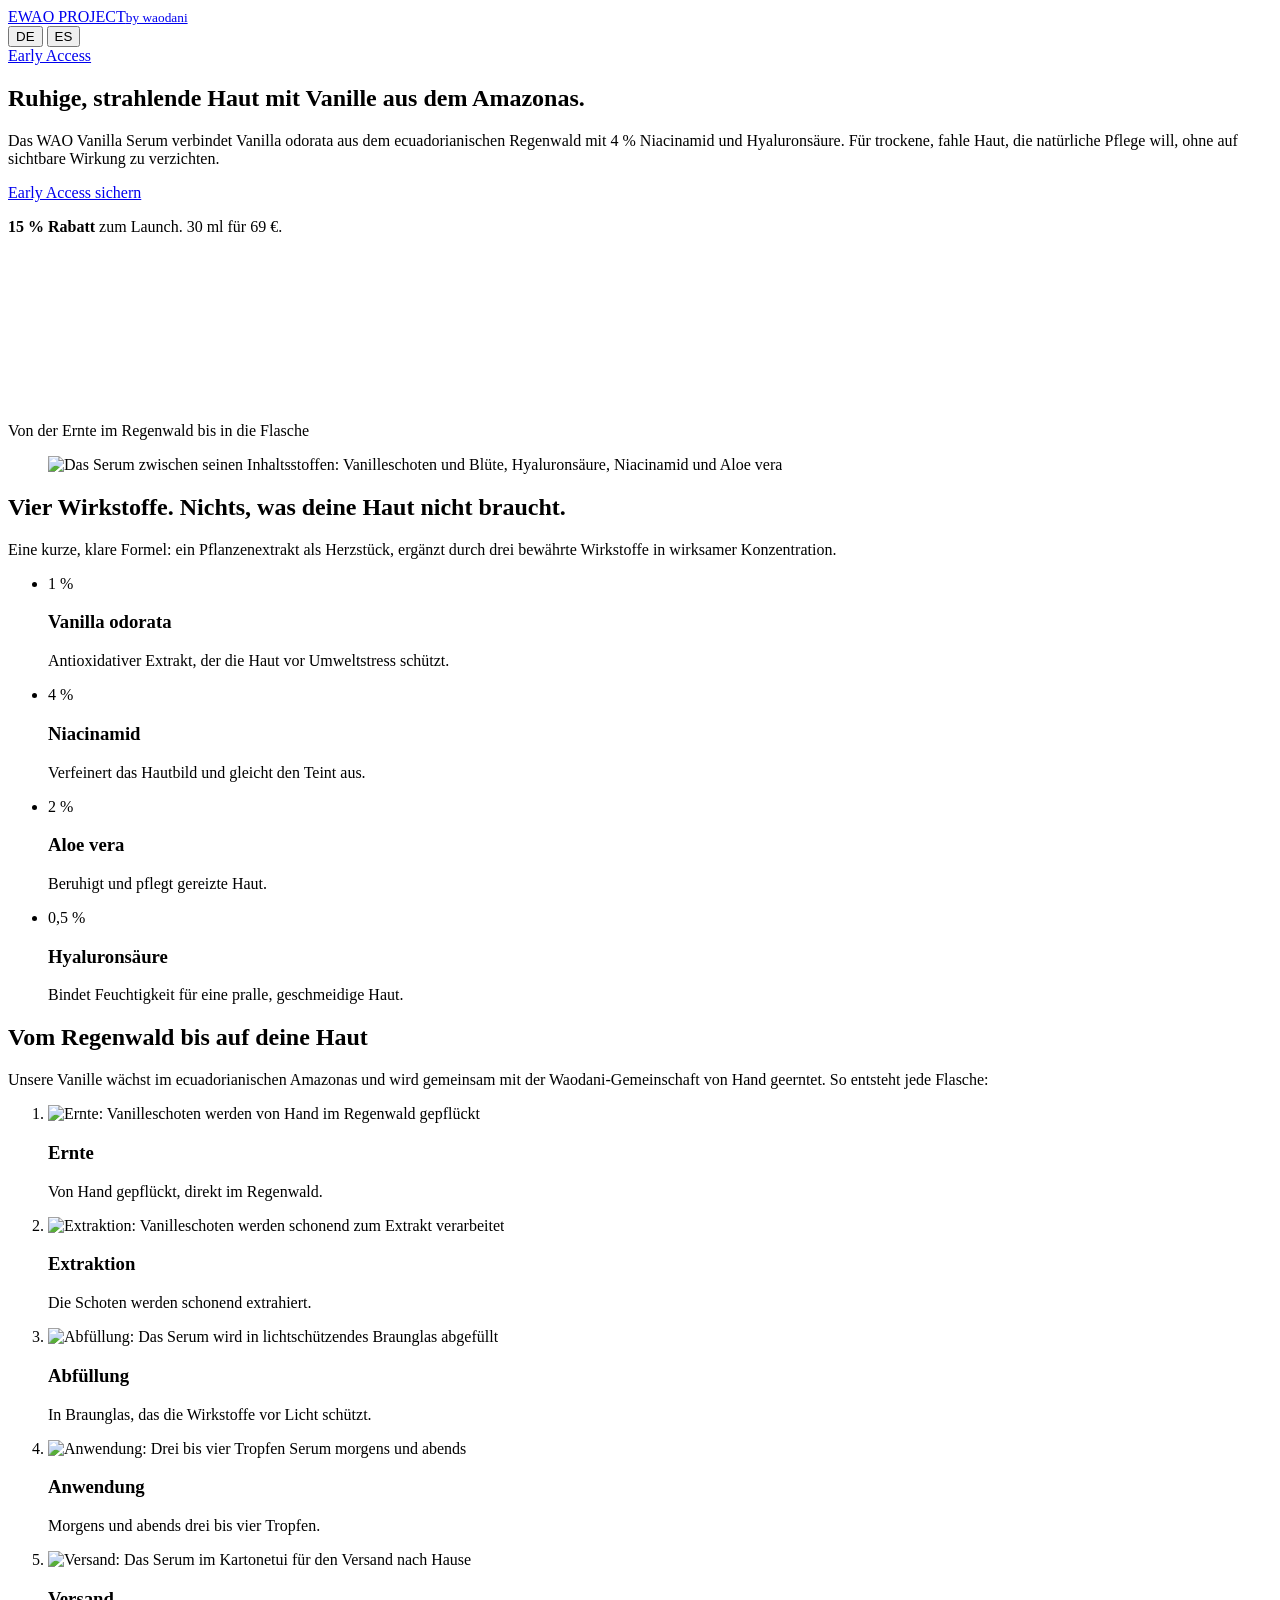
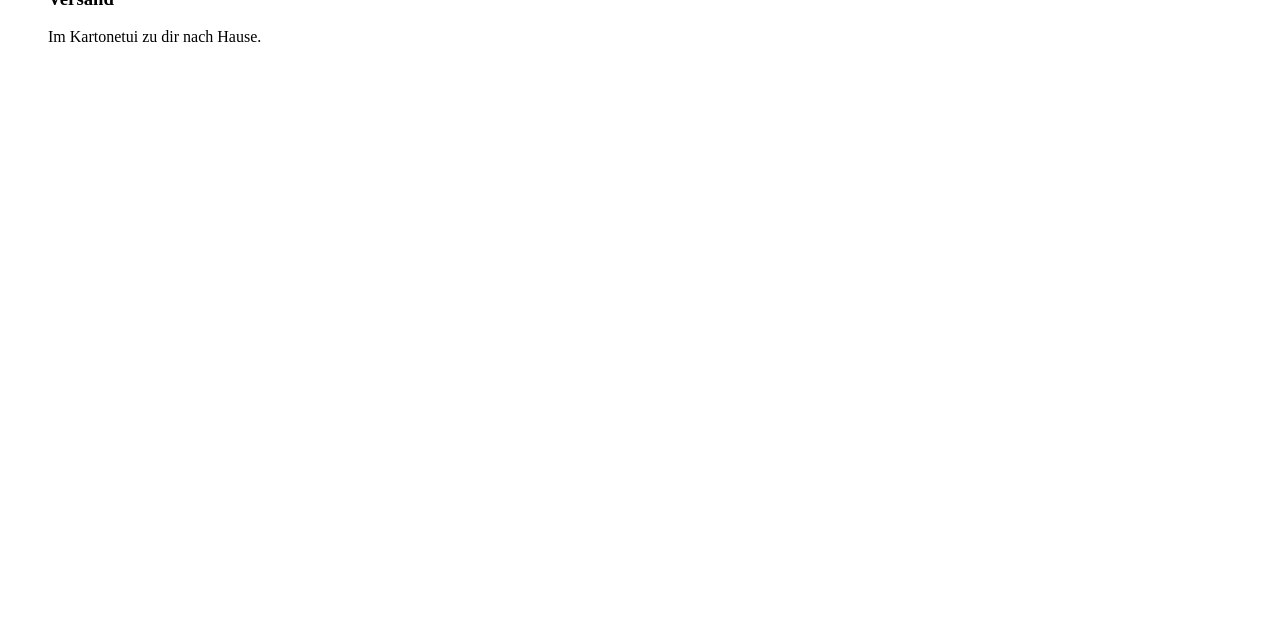
==== commit f00cbdd8: "Create index.html" ====
--- a/public/index.html
+++ b/public/index.html
@@ -1,56 +1,21 @@
 <!doctype html>
-<html lang="es" data-static-lang="es">
+<html lang="de" data-static-lang="de">
 <head>
 <meta charset="utf-8">
 <meta name="viewport" content="width=device-width, initial-scale=1">
 <script src="/assets/tracking.js"></script>
-<title>Sérum de vainilla con 4 % de niacinamida | WAO Vanilla Serum</title>
-<meta name="description" content="Sérum facial con vainilla de la Amazonía, 4 % de niacinamida, aloe vera y ácido hialurónico. Asegura tu acceso anticipado con 15 % de descuento.">
-<link rel="canonical" href="https://wao-vanilla-landing.pages.dev/es/">
+<title>Vanille Gesichtsserum mit 4 % Niacinamid | WAO Vanilla Serum</title>
+<meta name="description" content="Gesichtsserum mit Vanille aus dem Amazonas, 4 % Niacinamid, Aloe vera und Hyaluronsäure. Jetzt Early Access mit 15 % Launch-Rabatt sichern.">
+<link rel="canonical" href="https://wao-vanilla-landing.pages.dev/">
 <link rel="alternate" hreflang="de-DE" href="https://wao-vanilla-landing.pages.dev/">
 <link rel="alternate" hreflang="es" href="https://wao-vanilla-landing.pages.dev/es/">
 <link rel="alternate" hreflang="x-default" href="https://wao-vanilla-landing.pages.dev/">
-<meta property="og:title" content="Sérum de vainilla con 4 % de niacinamida | WAO Vanilla Serum">
-<meta property="og:description" content="Piel calmada y luminosa con vainilla del Amazonas.">
+<meta property="og:title" content="Vanille Gesichtsserum mit 4 % Niacinamid | WAO Vanilla Serum">
+<meta property="og:description" content="Ruhige, strahlende Haut mit Vanille aus dem Amazonas.">
 <meta property="og:image" content="https://wao-vanilla-landing.pages.dev/assets/produkt-orchidee-1243.webp">
-<meta property="og:image:alt" content="WAO Vanilla Serum junto a orquídeas blancas">
-<meta property="og:url" content="https://wao-vanilla-landing.pages.dev/es/">
+<meta property="og:image:alt" content="Das WAO Vanilla Serum neben weißen Orchideen">
+<meta property="og:url" content="https://wao-vanilla-landing.pages.dev/">
 <meta property="og:type" content="product">
-<meta property="og:locale" content="es_ES">
-<meta property="og:locale:alternate" content="de_DE">
-<meta name="twitter:card" content="summary_large_image">
-<meta name="twitter:title" content="Sérum de vainilla con 4 % de niacinamida | WAO Vanilla Serum">
-<meta name="twitter:description" content="Piel calmada y luminosa con vainilla del Amazonas.">
-<meta name="twitter:image" content="https://wao-vanilla-landing.pages.dev/assets/produkt-orchidee-1243.webp">
-<script type="application/ld+json">
-{
-  "@context": "https://schema.org",
-  "@type": "Product",
-  "name": "WAO Vanilla Serum",
-  "description": "Sérum facial con vainilla de la Amazonía, 4 % de niacinamida, aloe vera y ácido hialurónico. Asegura tu acceso anticipado con 15 % de descuento.",
-  "image": [
-    "https://wao-vanilla-landing.pages.dev/assets/produkt-orchidee-1243.webp",
-    "https://wao-vanilla-landing.pages.dev/assets/produkt-pipette-1431.webp"
-  ],
-  "brand": {
-    "@type": "Brand",
-    "name": "EWAO Project by waodani"
-  },
-  "size": "30 ml",
-  "inLanguage": "es",
-  "offers": {
-    "@type": "Offer",
-    "url": "https://wao-vanilla-landing.pages.dev/es/",
-    "priceCurrency": "EUR",
-    "price": "69.00",
-    "availability": "https://schema.org/PreOrder",
-    "eligibleRegion": {
-      "@type": "Country",
-      "name": "DE"
-    }
-  }
-}
-</script>
 <meta property="og:locale" content="de_DE">
 <meta property="og:locale:alternate" content="es_ES">
 <meta name="twitter:card" content="summary_large_image">
@@ -97,13 +62,13 @@
 
 <header class="site-header">
   <div class="wrap">
-    <a class="brand" href="/es/">EWAO PROJECT<small>by waodani</small></a>
+    <a class="brand" href="/">EWAO PROJECT<small>by waodani</small></a>
     <div class="header-actions">
-      <div class="lang" role="group" aria-label="Idioma / Sprache">
-        <button type="button" data-lang="de" aria-pressed="false">DE</button>
-        <button type="button" data-lang="es" aria-pressed="true">ES</button>
+      <div class="lang" role="group" aria-label="Sprache / Idioma">
+        <button type="button" data-lang="de" aria-pressed="true">DE</button>
+        <button type="button" data-lang="es" aria-pressed="false">ES</button>
       </div>
-      <a class="btn btn--small" href="#early-access" data-cta="header" data-i18n="cta_short">Acceso anticipado</a>
+      <a class="btn btn--small" href="#early-access" data-cta="header" data-i18n="cta_short">Early Access</a>
     </div>
   </div>
 </header>
@@ -112,20 +77,20 @@
   <section class="hero">
     <div class="wrap">
       <div>
-        <h1 data-i18n="hero_title">Piel calmada y luminosa con vainilla del Amazonas.</h1>
-        <p class="hero-lede" data-i18n="hero_lede">WAO Vanilla Serum combina Vanilla odorata de la selva ecuatoriana con 4 % de niacinamida y ácido hialurónico. Para piel seca y apagada que busca cuidado natural sin renunciar a resultados visibles.</p>
+        <h1 data-i18n="hero_title">Ruhige, strahlende Haut mit Vanille aus dem Amazonas.</h1>
+        <p class="hero-lede" data-i18n="hero_lede">Das WAO Vanilla Serum verbindet Vanilla odorata aus dem ecuadorianischen Regenwald mit 4 % Niacinamid und Hyaluronsäure. Für trockene, fahle Haut, die natürliche Pflege will, ohne auf sichtbare Wirkung zu verzichten.</p>
         <div class="hero-cta">
-          <a class="btn" href="#early-access" data-cta="hero" data-i18n="cta">Asegura tu acceso anticipado</a>
-          <p class="hero-offer" data-i18n-html="hero_offer"><strong>15 % de descuento</strong> en el lanzamiento. 30 ml por 69 €.</p>
+          <a class="btn" href="#early-access" data-cta="hero" data-i18n="cta">Early Access sichern</a>
+          <p class="hero-offer" data-i18n-html="hero_offer"><strong>15 % Rabatt</strong> zum Launch. 30 ml für 69 €.</p>
         </div>
       </div>
       <div>
         <div class="arch">
-          <video autoplay muted loop playsinline preload="metadata" poster="/assets/herkunft-poster.jpg" aria-label="De la cosecha de vainilla en la selva hasta el sérum terminado">
+          <video autoplay muted loop playsinline preload="metadata" poster="/assets/herkunft-poster.jpg" aria-label="Von der Vanille-Ernte im Regenwald bis zum fertigen Serum">
             <source src="/assets/herkunft.mp4" type="video/mp4">
           </video>
         </div>
-        <p class="arch-caption" data-i18n="hero_caption">De la cosecha en la selva hasta el frasco</p>
+        <p class="arch-caption" data-i18n="hero_caption">Von der Ernte im Regenwald bis in die Flasche</p>
       </div>
     </div>
   </section>
@@ -133,16 +98,16 @@
   <section class="formula" id="formel">
     <div class="wrap">
       <figure>
-        <img src="/assets/inhaltsstoffe-1264.webp" srcset="/assets/inhaltsstoffe-800.webp 800w, /assets/inhaltsstoffe-1264.webp 1264w" sizes="(max-width: 960px) 100vw, 640px" width="1264" height="832" loading="lazy" alt="El sérum entre sus ingredientes: vainas y flor de vainilla, ácido hialurónico, niacinamida y aloe vera">
+        <img src="/assets/inhaltsstoffe-1264.webp" srcset="/assets/inhaltsstoffe-800.webp 800w, /assets/inhaltsstoffe-1264.webp 1264w" sizes="(max-width: 960px) 100vw, 640px" width="1264" height="832" loading="lazy" alt="Das Serum zwischen seinen Inhaltsstoffen: Vanilleschoten und Blüte, Hyaluronsäure, Niacinamid und Aloe vera">
       </figure>
       <div>
-        <h2 data-i18n="formula_title">Cuatro activos. Nada que tu piel no necesite.</h2>
-        <p class="intro" data-i18n="formula_intro">Una fórmula corta y clara: un extracto botánico como protagonista, acompañado de tres activos probados en concentraciones efectivas.</p>
+        <h2 data-i18n="formula_title">Vier Wirkstoffe. Nichts, was deine Haut nicht braucht.</h2>
+        <p class="intro" data-i18n="formula_intro">Eine kurze, klare Formel: ein Pflanzenextrakt als Herzstück, ergänzt durch drei bewährte Wirkstoffe in wirksamer Konzentration.</p>
         <ul class="actives">
-          <li><span class="pct">1 %</span><div><h3>Vanilla odorata</h3><p data-i18n="a1">Extracto antioxidante que protege la piel del estrés ambiental.</p></div></li>
-          <li><span class="pct">4 %</span><div><h3 data-i18n="a2_name">Niacinamida</h3><p data-i18n="a2">Afina la textura y unifica el tono.</p></div></li>
-          <li><span class="pct">2 %</span><div><h3 data-i18n="a3_name">Aloe vera</h3><p data-i18n="a3">Calma y cuida la piel irritada.</p></div></li>
-          <li><span class="pct">0,5 %</span><div><h3 data-i18n="a4_name">Ácido hialurónico</h3><p data-i18n="a4">Retiene la hidratación para una piel más firme y suave.</p></div></li>
+          <li><span class="pct">1 %</span><div><h3>Vanilla odorata</h3><p data-i18n="a1">Antioxidativer Extrakt, der die Haut vor Umweltstress schützt.</p></div></li>
+          <li><span class="pct">4 %</span><div><h3 data-i18n="a2_name">Niacinamid</h3><p data-i18n="a2">Verfeinert das Hautbild und gleicht den Teint aus.</p></div></li>
+          <li><span class="pct">2 %</span><div><h3 data-i18n="a3_name">Aloe vera</h3><p data-i18n="a3">Beruhigt und pflegt gereizte Haut.</p></div></li>
+          <li><span class="pct">0,5 %</span><div><h3 data-i18n="a4_name">Hyaluronsäure</h3><p data-i18n="a4">Bindet Feuchtigkeit für eine pralle, geschmeidige Haut.</p></div></li>
         </ul>
       </div>
     </div>
@@ -151,15 +116,15 @@
   <section class="origin" id="herkunft">
     <div class="wrap">
       <div class="origin-head">
-        <h2 data-i18n="origin_title">De la selva a tu piel</h2>
-        <p data-i18n="origin_intro">Nuestra vainilla crece en la Amazonía ecuatoriana y se cosecha a mano junto a la comunidad waodani. Así nace cada frasco:</p>
+        <h2 data-i18n="origin_title">Vom Regenwald bis auf deine Haut</h2>
+        <p data-i18n="origin_intro">Unsere Vanille wächst im ecuadorianischen Amazonas und wird gemeinsam mit der Waodani-Gemeinschaft von Hand geerntet. So entsteht jede Flasche:</p>
       </div>
       <ol class="steps">
-        <li><img src="/assets/schritt-1.webp" width="720" height="405" loading="lazy" alt="Cosecha: las vainas de vainilla se recolectan a mano en la selva"><h3 data-i18n="s1_t">Cosecha</h3><p data-i18n="s1">Recolectada a mano, directamente en la selva.</p></li>
-        <li><img src="/assets/schritt-2.webp" width="720" height="405" loading="lazy" alt="Extracción: las vainas se procesan de forma suave para obtener el extracto"><h3 data-i18n="s2_t">Extracción</h3><p data-i18n="s2">Las vainas se extraen de forma suave.</p></li>
-        <li><img src="/assets/schritt-3.webp" width="720" height="405" loading="lazy" alt="Envasado: el sérum se envasa en vidrio ámbar que protege de la luz"><h3 data-i18n="s3_t">Envasado</h3><p data-i18n="s3">En vidrio ámbar, que protege los activos de la luz.</p></li>
-        <li><img src="/assets/schritt-4.webp" width="720" height="405" loading="lazy" alt="Aplicación: tres a cuatro gotas de sérum por la mañana y por la noche"><h3 data-i18n="s4_t">Aplicación</h3><p data-i18n="s4">Tres a cuatro gotas, mañana y noche.</p></li>
-        <li><img src="/assets/schritt-5.webp" width="720" height="405" loading="lazy" alt="Envío: el sérum en su caja de cartón para el envío a casa"><h3 data-i18n="s5_t">Envío</h3><p data-i18n="s5">En su caja de cartón, directo a tu casa.</p></li>
+        <li><img src="/assets/schritt-1.webp" width="720" height="405" loading="lazy" alt="Ernte: Vanilleschoten werden von Hand im Regenwald gepflückt"><h3 data-i18n="s1_t">Ernte</h3><p data-i18n="s1">Von Hand gepflückt, direkt im Regenwald.</p></li>
+        <li><img src="/assets/schritt-2.webp" width="720" height="405" loading="lazy" alt="Extraktion: Vanilleschoten werden schonend zum Extrakt verarbeitet"><h3 data-i18n="s2_t">Extraktion</h3><p data-i18n="s2">Die Schoten werden schonend extrahiert.</p></li>
+        <li><img src="/assets/schritt-3.webp" width="720" height="405" loading="lazy" alt="Abfüllung: Das Serum wird in lichtschützendes Braunglas abgefüllt"><h3 data-i18n="s3_t">Abfüllung</h3><p data-i18n="s3">In Braunglas, das die Wirkstoffe vor Licht schützt.</p></li>
+        <li><img src="/assets/schritt-4.webp" width="720" height="405" loading="lazy" alt="Anwendung: Drei bis vier Tropfen Serum morgens und abends"><h3 data-i18n="s4_t">Anwendung</h3><p data-i18n="s4">Morgens und abends drei bis vier Tropfen.</p></li>
+        <li><img src="/assets/schritt-5.webp" width="720" height="405" loading="lazy" alt="Versand: Das Serum im Kartonetui für den Versand nach Hause"><h3 data-i18n="s5_t">Versand</h3><p data-i18n="s5">Im Kartonetui zu dir nach Hause.</p></li>
       </ol>
     </div>
   </section>
@@ -167,15 +132,15 @@
   <section class="people">
     <div class="grid">
       <figure>
-        <img src="/assets/anwenderinnen-1264.webp" srcset="/assets/anwenderinnen-800.webp 800w, /assets/anwenderinnen-1264.webp 1264w" sizes="(max-width: 960px) 100vw, 65vw" width="1264" height="832" loading="lazy" alt="Tres mujeres sonrientes con distintos tonos de piel sostienen el WAO Vanilla Serum">
+        <img src="/assets/anwenderinnen-1264.webp" srcset="/assets/anwenderinnen-800.webp 800w, /assets/anwenderinnen-1264.webp 1264w" sizes="(max-width: 960px) 100vw, 65vw" width="1264" height="832" loading="lazy" alt="Drei lächelnde Frauen mit unterschiedlichen Hauttönen halten das WAO Vanilla Serum">
       </figure>
       <div class="text">
-        <h2 data-i18n="people_title">Hecho para todo tipo de piel</h2>
-        <p data-i18n="people_body">Ligero, se absorbe rápido y no deja sensación pegajosa. Bajo tu crema de día o solo por la noche.</p>
+        <h2 data-i18n="people_title">Für jeden Hauttyp gemacht</h2>
+        <p data-i18n="people_body">Leicht, zieht schnell ein und klebt nicht. Unter der Tagescreme oder allein am Abend.</p>
         <ul class="facts">
-          <li data-i18n="f1">30 ml en vidrio ámbar que protege de la luz</li>
-          <li data-i18n="f2">Para la mañana y la noche</li>
-          <li data-i18n="f3">Desarrollado para el mercado alemán</li>
+          <li data-i18n="f1">30 ml im lichtgeschützten Braunglas</li>
+          <li data-i18n="f2">Für morgens und abends</li>
+          <li data-i18n="f3">Entwickelt für den deutschen Markt</li>
         </ul>
       </div>
     </div>
@@ -184,21 +149,21 @@
   <section class="lead" id="early-access">
     <div class="wrap">
       <div class="pitch">
-        <img src="/assets/produkt-orchidee-1243.webp" srcset="/assets/produkt-orchidee-800.webp 800w, /assets/produkt-orchidee-1243.webp 1243w" sizes="(max-width: 960px) 100vw, 560px" width="1243" height="848" loading="lazy" alt="WAO Vanilla Serum junto a orquídeas blancas">
-        <h2 data-i18n="lead_title">Sé de las primeras en Alemania</h2>
-        <p data-i18n="lead_body">Inscríbete y recibe antes del lanzamiento:</p>
+        <img src="/assets/produkt-orchidee-1243.webp" srcset="/assets/produkt-orchidee-800.webp 800w, /assets/produkt-orchidee-1243.webp 1243w" sizes="(max-width: 960px) 100vw, 560px" width="1243" height="848" loading="lazy" alt="Das WAO Vanilla Serum neben weißen Orchideen">
+        <h2 data-i18n="lead_title">Sei unter den Ersten in Deutschland</h2>
+        <p data-i18n="lead_body">Trag dich ein und erhalte vor dem Marktstart:</p>
         <ul class="perks">
-          <li data-i18n="p1">15 % de descuento en tu primera compra</li>
-          <li data-i18n="p2">Una muestra gratis para probarlo</li>
-          <li data-i18n="p3">La fecha de lanzamiento antes que nadie</li>
+          <li data-i18n="p1">15 % Rabatt auf deine erste Bestellung</li>
+          <li data-i18n="p2">Eine Gratisprobe zum Testen</li>
+          <li data-i18n="p3">Den Launch-Termin als Erste</li>
         </ul>
       </div>
       <div class="form-card">
-        <h3 data-i18n="form_title">Asegura tu acceso anticipado</h3>
+        <h3 data-i18n="form_title">Early Access sichern</h3>
         <div id="fillout-slot">
-          <p class="form-placeholder" data-i18n="form_placeholder">El formulario estará disponible muy pronto.</p>
+          <p class="form-placeholder" data-i18n="form_placeholder">Das Formular wird in Kürze freigeschaltet.</p>
         </div>
-        <p class="privacy-note" data-i18n-html="privacy_note">Usamos tu email solo para información del lanzamiento. Puedes darte de baja cuando quieras. Más en la <a href="/datenschutz">política de privacidad</a>.</p>
+        <p class="privacy-note" data-i18n-html="privacy_note">Wir nutzen deine E-Mail nur für Infos zum Launch. Abmeldung jederzeit möglich. Mehr in der <a href="/datenschutz">Datenschutzerklärung</a>.</p>
       </div>
     </div>
   </section>
@@ -206,16 +171,16 @@
 
 <footer class="site-footer">
   <div class="wrap">
-    <p data-i18n="footer">EWAO Project by waodani. Proyecto de estudio, 2026.</p>
-    <p><a href="/datenschutz" data-i18n="privacy_link">Privacidad</a></p>
+    <p data-i18n="footer">EWAO Project by waodani. Studienprojekt, 2026.</p>
+    <p><a href="/datenschutz" data-i18n="privacy_link">Datenschutz</a></p>
   </div>
 </footer>
 
-<div class="consent" id="consent" hidden role="dialog" aria-live="polite" aria-label="Configuración de cookies">
-  <p data-i18n="consent_text">Usamos cookies de estadística (Google Analytics) y marketing (Meta). Tú decides si podemos usarlas.</p>
+<div class="consent" id="consent" hidden role="dialog" aria-live="polite" aria-label="Cookie-Einstellungen">
+  <p data-i18n="consent_text">Wir verwenden Cookies für Statistik (Google Analytics) und Marketing (Meta). Du entscheidest, ob wir sie setzen dürfen.</p>
   <div class="actions">
-    <button class="btn btn--small" type="button" data-consent="granted" data-i18n="consent_yes">Aceptar todas</button>
-    <button class="btn btn--small btn--ghost" type="button" data-consent="denied" data-i18n="consent_no">Solo necesarias</button>
+    <button class="btn btn--small" type="button" data-consent="granted" data-i18n="consent_yes">Alle akzeptieren</button>
+    <button class="btn btn--small btn--ghost" type="button" data-consent="denied" data-i18n="consent_no">Nur notwendige</button>
   </div>
 </div>
 
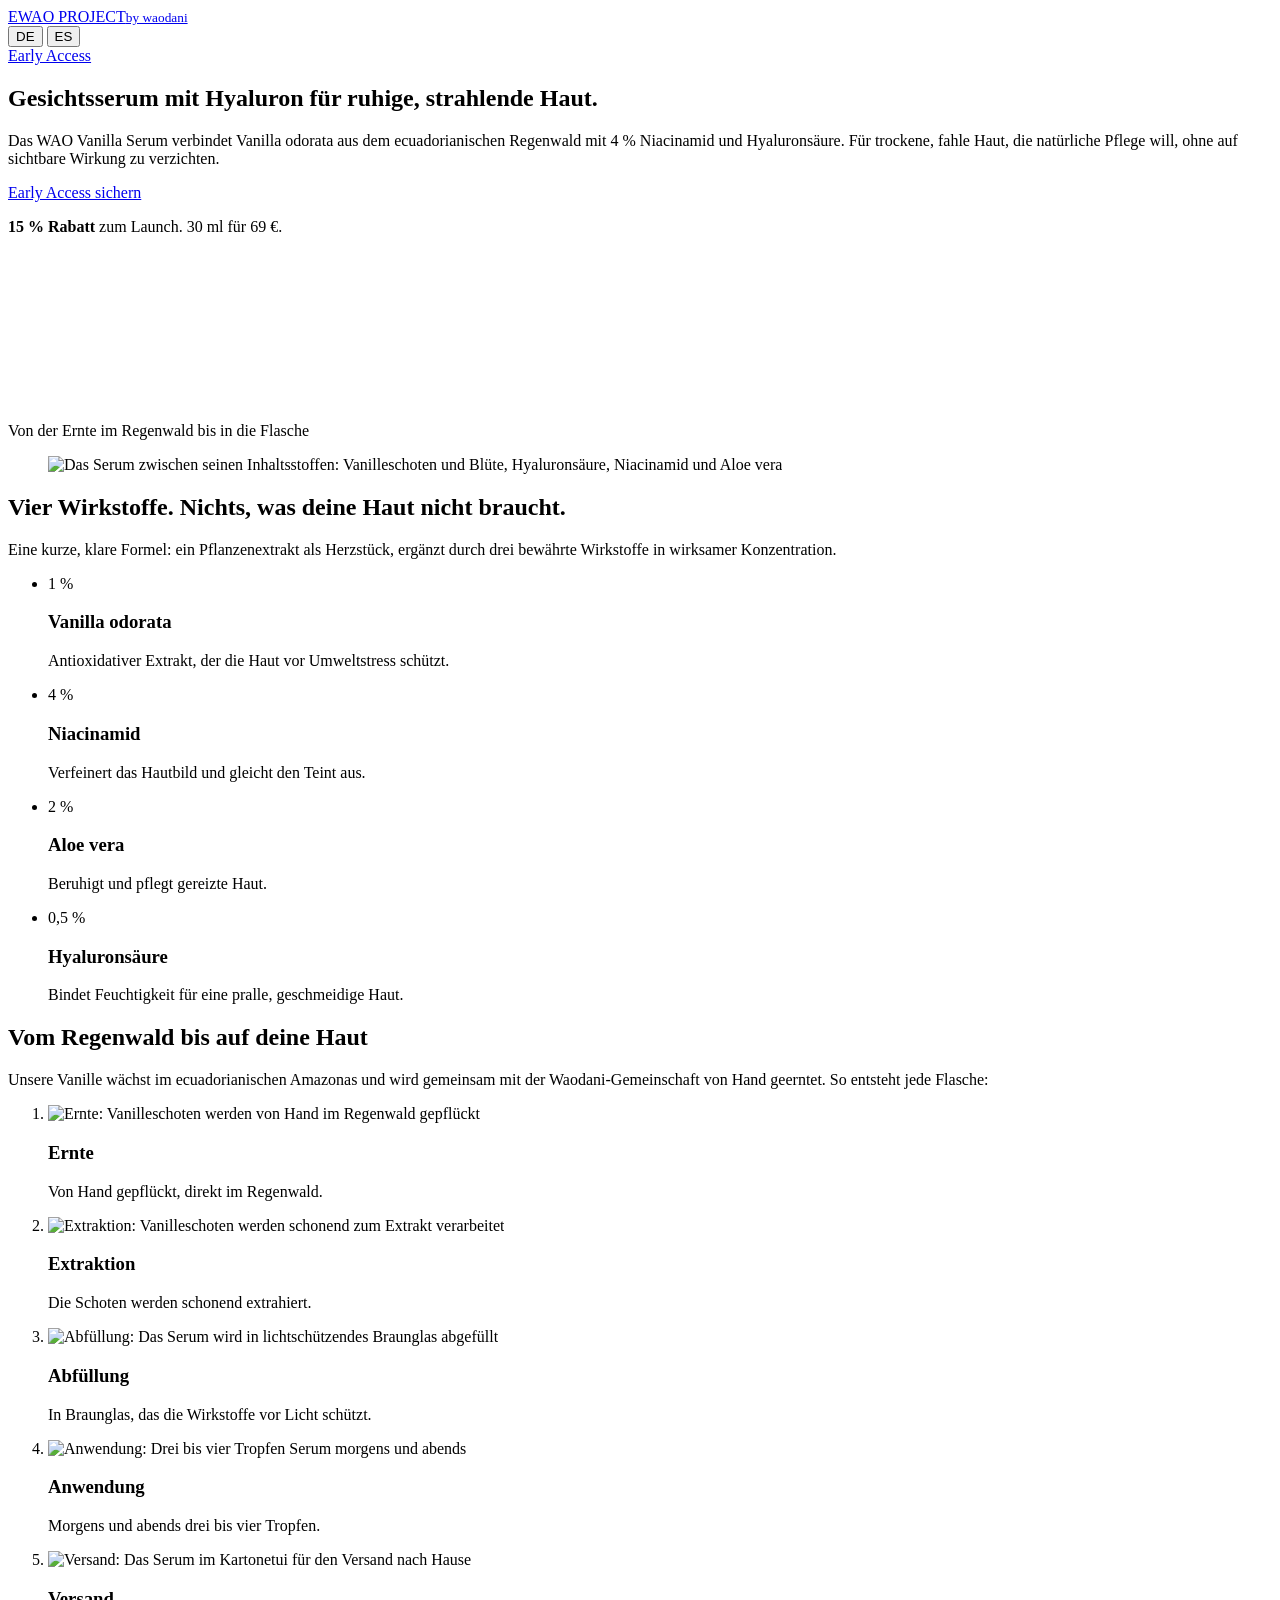
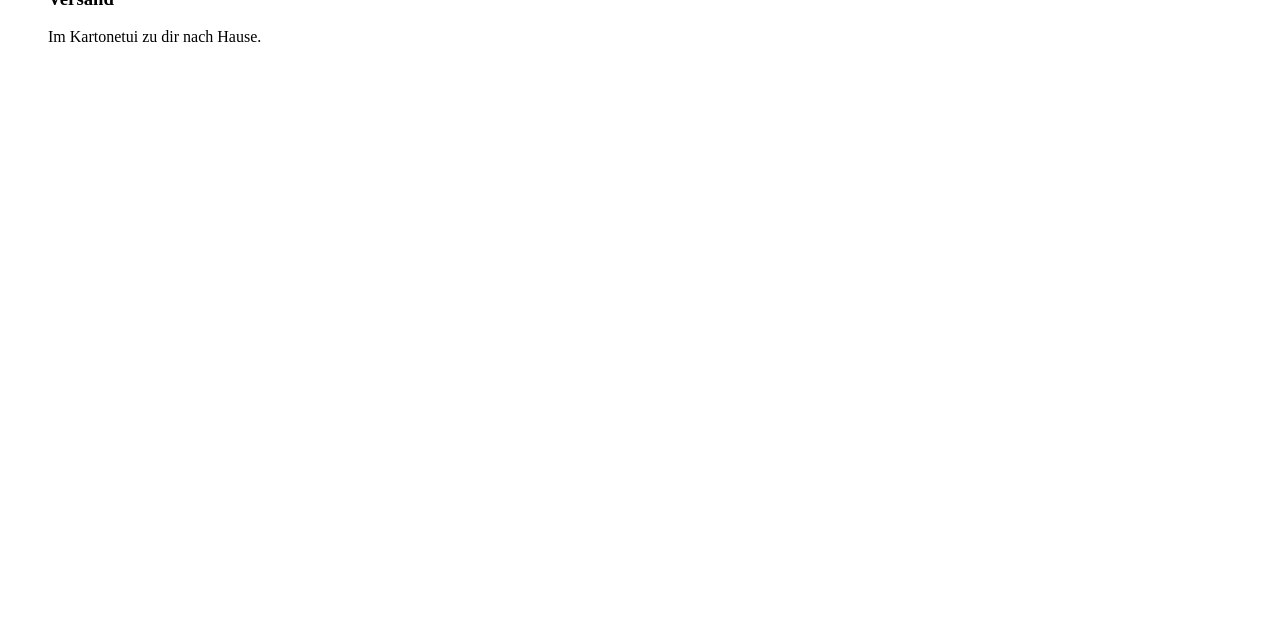
==== commit 48b2e80d: "Update index.html" ====
--- a/public/index.html
+++ b/public/index.html
@@ -4,13 +4,13 @@
 <meta charset="utf-8">
 <meta name="viewport" content="width=device-width, initial-scale=1">
 <script src="/assets/tracking.js"></script>
-<title>Vanille Gesichtsserum mit 4 % Niacinamid | WAO Vanilla Serum</title>
-<meta name="description" content="Gesichtsserum mit Vanille aus dem Amazonas, 4 % Niacinamid, Aloe vera und Hyaluronsäure. Jetzt Early Access mit 15 % Launch-Rabatt sichern.">
+<title>Gesichtsserum mit Hyaluron & 4 % Niacinamid | WAO Vanilla Serum</title>
+<meta name="description" content="Gesichtsserum mit Hyaluronsäure, 4 % Niacinamid, Aloe vera und Vanille aus dem Amazonas. Jetzt Early Access mit 15 % Launch-Rabatt sichern.">
 <link rel="canonical" href="https://wao-vanilla-landing.pages.dev/">
 <link rel="alternate" hreflang="de-DE" href="https://wao-vanilla-landing.pages.dev/">
 <link rel="alternate" hreflang="es" href="https://wao-vanilla-landing.pages.dev/es/">
 <link rel="alternate" hreflang="x-default" href="https://wao-vanilla-landing.pages.dev/">
-<meta property="og:title" content="Vanille Gesichtsserum mit 4 % Niacinamid | WAO Vanilla Serum">
+<meta property="og:title" content="Gesichtsserum mit Hyaluron & 4 % Niacinamid | WAO Vanilla Serum">
 <meta property="og:description" content="Ruhige, strahlende Haut mit Vanille aus dem Amazonas.">
 <meta property="og:image" content="https://wao-vanilla-landing.pages.dev/assets/produkt-orchidee-1243.webp">
 <meta property="og:image:alt" content="Das WAO Vanilla Serum neben weißen Orchideen">
@@ -19,7 +19,7 @@
 <meta property="og:locale" content="de_DE">
 <meta property="og:locale:alternate" content="es_ES">
 <meta name="twitter:card" content="summary_large_image">
-<meta name="twitter:title" content="Vanille Gesichtsserum mit 4 % Niacinamid | WAO Vanilla Serum">
+<meta name="twitter:title" content="Gesichtsserum mit Hyaluron & 4 % Niacinamid | WAO Vanilla Serum">
 <meta name="twitter:description" content="Ruhige, strahlende Haut mit Vanille aus dem Amazonas.">
 <meta name="twitter:image" content="https://wao-vanilla-landing.pages.dev/assets/produkt-orchidee-1243.webp">
 <script type="application/ld+json">
@@ -27,7 +27,7 @@
   "@context": "https://schema.org",
   "@type": "Product",
   "name": "WAO Vanilla Serum",
-  "description": "Gesichtsserum mit Vanille aus dem Amazonas, 4 % Niacinamid, Aloe vera und Hyaluronsäure. Jetzt Early Access mit 15 % Launch-Rabatt sichern.",
+  "description": "Gesichtsserum mit Hyaluronsäure, 4 % Niacinamid, Aloe vera und Vanille aus dem Amazonas. Jetzt Early Access mit 15 % Launch-Rabatt sichern.",
   "image": [
     "https://wao-vanilla-landing.pages.dev/assets/produkt-orchidee-1243.webp",
     "https://wao-vanilla-landing.pages.dev/assets/produkt-pipette-1431.webp"
@@ -77,7 +77,7 @@
   <section class="hero">
     <div class="wrap">
       <div>
-        <h1 data-i18n="hero_title">Ruhige, strahlende Haut mit Vanille aus dem Amazonas.</h1>
+        <h1 data-i18n="hero_title">Gesichtsserum mit Hyaluron für ruhige, strahlende Haut.</h1>
         <p class="hero-lede" data-i18n="hero_lede">Das WAO Vanilla Serum verbindet Vanilla odorata aus dem ecuadorianischen Regenwald mit 4 % Niacinamid und Hyaluronsäure. Für trockene, fahle Haut, die natürliche Pflege will, ohne auf sichtbare Wirkung zu verzichten.</p>
         <div class="hero-cta">
           <a class="btn" href="#early-access" data-cta="hero" data-i18n="cta">Early Access sichern</a>
